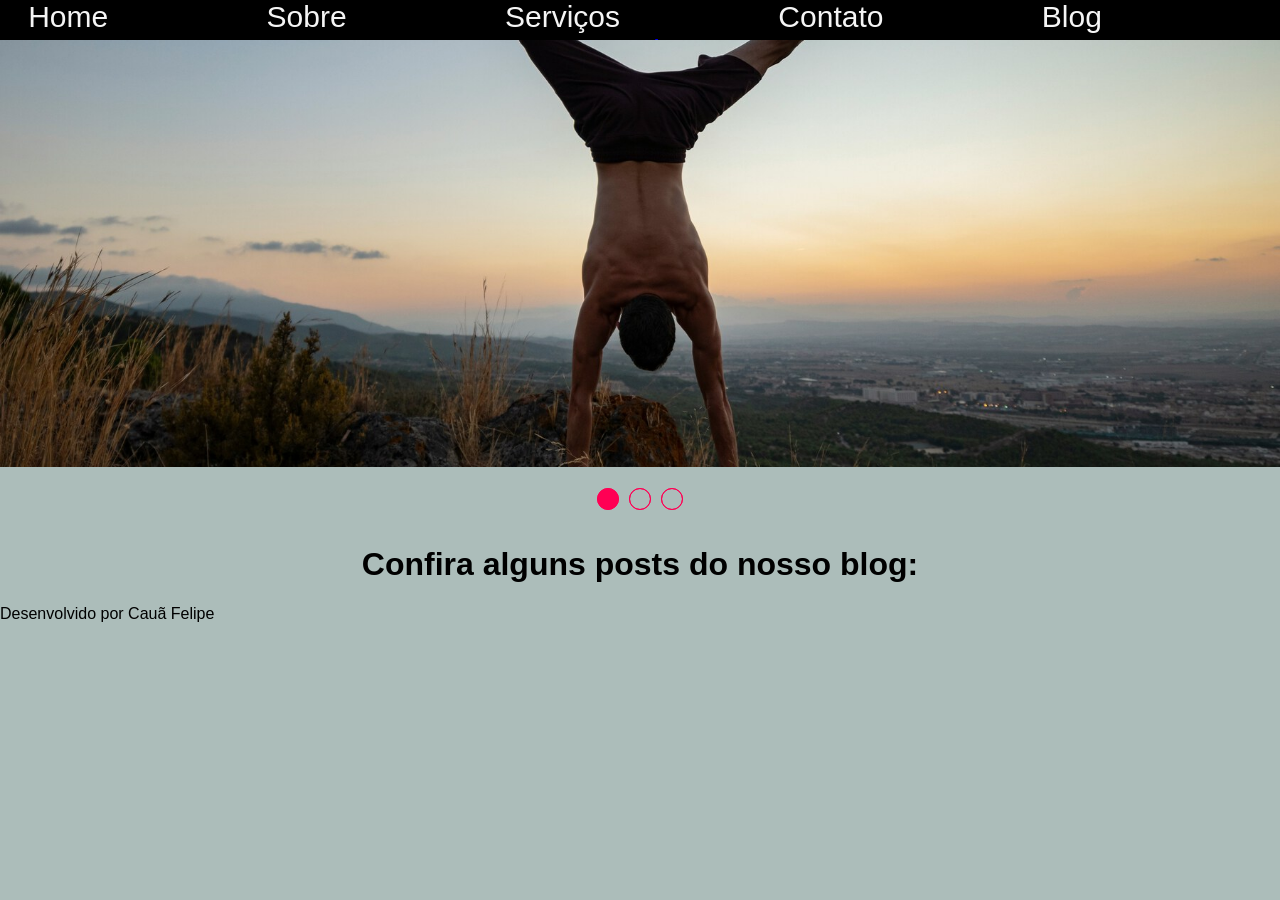
==== projeto/index.html @ 07b02a2f "primeira parte do index up da primeira parte do trabalho pagina index" ====
<!DOCTYPE html>
<html lang="pt-br">
<head>
    <meta charset="UTF-8">
    <meta name="viewport" content="width=device-width, initial-scale=1.0">
    <title>Recomeço</title>
    <link rel="stylesheet" href="estilocomp.css">
    <link rel="stylesheet" href="estiloslide.css">
    <script src="slide.js" defer></script>
</head>
<body>
    <header>
        <nav>
            <a href="index.html">Home</a>
            <a href="#">Sobre</a>
            <a href="#">Serviços</a>
            <a href="#">Contato</a>
            <a href="#">Blog</a>
            <a href="#">Login</a>
        </nav>
    </header>
    <section class="slider">
        <div class="slider-content">

            <input type="radio" name="btn-radio" id="radio1">
            <input type="radio" name="btn-radio" id="radio2">
            <input type="radio" name="btn-radio" id="radio3">

            <div class="slide-box primeiro">
                <img src="../imagens/result_slide1.jpg" alt="slide 1">
            </div>

            <div class="slide-box">
                <img src="../imagens/result_slide2.jpg" alt="slide 2">
            </div>

            <div class="slide-box">
                <img src="../imagens/result_slide3.jpg" alt="slide 3">
            </div>

            <div class="nav-auto">
                <div class="auto-btn1"></div>
                <div class="auto-btn2"></div>
                <div class="auto-btn3"></div>
            </div>

            <div class="nav-manual">
                <label for="radio1" class="manual-btn"></label>
                <label for="radio2" class="manual-btn"></label>
                <label for="radio3" class="manual-btn"></label>
            </div>
        </div>
    </section>
    <br><br><br>
    <h1>
        Confira alguns posts do nosso blog:
    </h1>
    <div>
        <p></p>
    </div>

    <footer>
        <p>
            Desenvolvido por Cauã Felipe
        </p>
    </footer>
</body>
</html>
---- projeto/estilocomp.css ----
@charset "UTF-8";

body{
    font-family: Arial, Helvetica, sans-serif;
    background-color: #ACBDBA;
    padding: 0px;
    margin: 0px;
    width: 100%;
    height: 100%;
}

nav {
    background-color: black;
    color: whitesmoke;
    width: 100%;
    height: 40px;
    text-align: center;
    font-size: 30px;
}

nav > a:not(:last-child) {
    text-decoration: none;
    color: whitesmoke;
    margin-right: 150px;

}

nav > a:hover {
    color: blue;
    cursor: pointer;
}

h1 {
    display: flex;
    flex-direction: column;
    align-items: center;
}
---- projeto/estiloslide.css ----
@charset "UTF-8";




section.slider {
    margin: 0 auto;
    width: 100%;
    padding: 0;
    overflow: hidden;
}

.slider-content{
    width: 400%;
    height: auto;
    display: flex;
}

.slider-content input {
    display: none;
}

.slide-box{
    width: 25%;
    height: 25%;
    position: relative;
    text-align: center;
    transition: 1s;
}

.slide-box img{
    width: 100%;
    
}

.nav-manual, .nav-auto{
    position: absolute;
    width: 100%;
    margin-top: 35%;
    display: flex;
    justify-content: center;
}

.nav-manual .manual-btn, .nav-auto div{
    border: 1px solid #ff0054;
    padding: 10px;
    border-radius: 90%;
    cursor: pointer;
    transition: 0.2s;
    justify-content: center;
}

.nav-manual .manual-btn:not(:last-child), .nav-auto div:not(:last-child){
    margin-right: 10px;
}

.nav-manual .manual-btn:hover {
    background-color: #ff0054;
}

#radio1:checked ~ .nav-auto .auto-btn1, #radio2:checked ~ .nav-auto .auto-btn2, #radio3:checked ~ .nav-auto .auto-btn3{
    background-color: #ff0054;
}

#radio1:checked ~ .primeiro {
    margin-left: 0%;
}

#radio2:checked ~ .primeiro {
    margin-left: -25%;
}

#radio3:checked ~ .primeiro {
    margin-left: -50%;
}
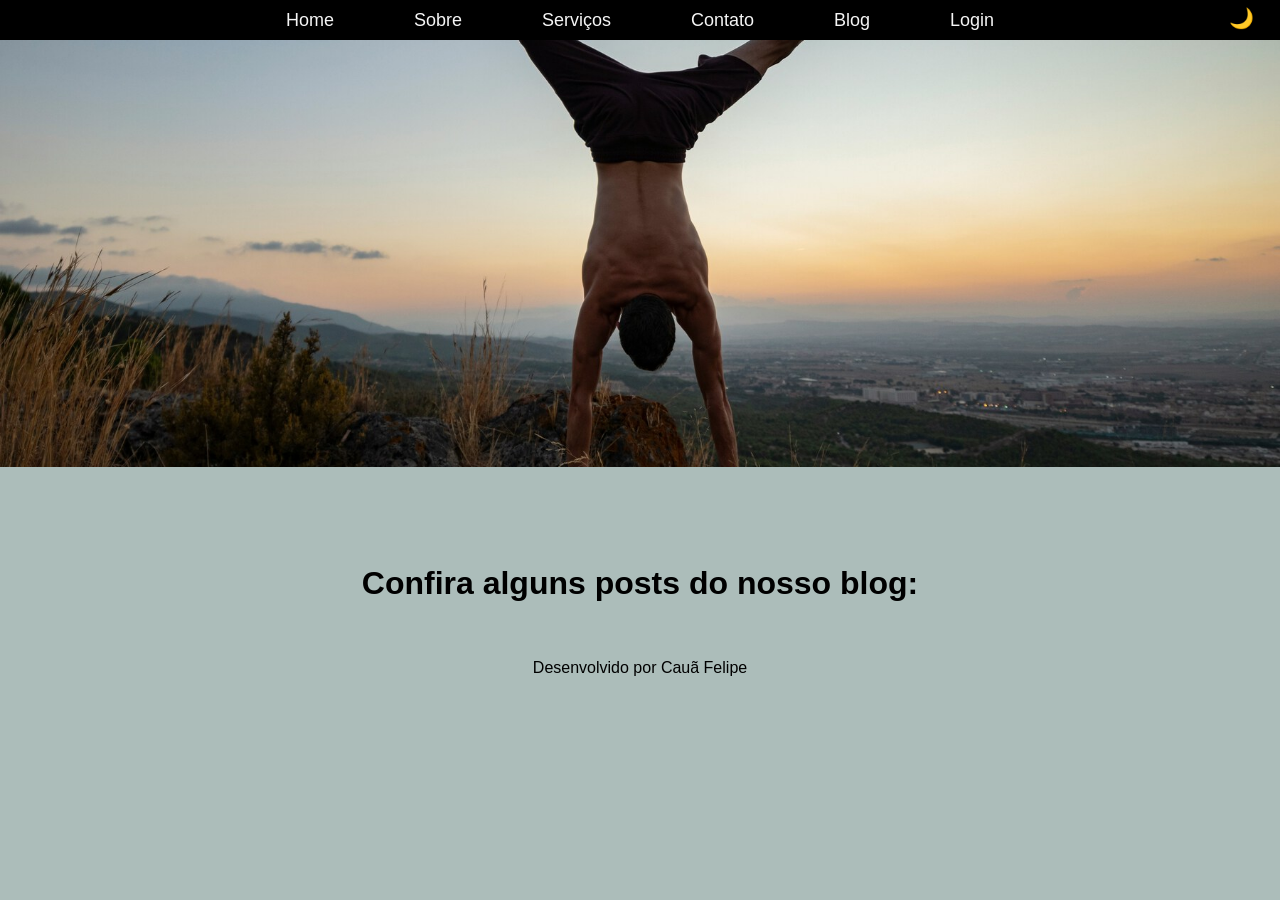
==== commit 12dd628f: "Adicionado Dark Mode" ====
--- a/projeto/index.html
+++ b/projeto/index.html
@@ -4,9 +4,10 @@
     <meta charset="UTF-8">
     <meta name="viewport" content="width=device-width, initial-scale=1.0">
     <title>Recomeço</title>
-    <link rel="stylesheet" href="estilocomp.css">
-    <link rel="stylesheet" href="estiloslide.css">
-    <script src="slide.js" defer></script>
+    <link rel="stylesheet" href="./css/estilocomp.css">
+    <link rel="stylesheet" href="./css/estiloslide.css">
+    <script src="./js/slide.js" defer></script>
+    <script src="./js/darkmode.js" defer></script>
 </head>
 <body>
     <header>
@@ -17,6 +18,9 @@
             <a href="#">Contato</a>
             <a href="#">Blog</a>
             <a href="#">Login</a>
+
+            <!-- botão dark -->
+    <button id="toggleDark">🌙</button>
         </nav>
     </header>
     <section class="slider">
--- a/projeto/css/estilocomp.css
+++ b/projeto/css/estilocomp.css
@@ -0,0 +1,135 @@
+@charset "UTF-8";
+
+/* ===== BODY ===== */
+body {
+    font-family: Arial, Helvetica, sans-serif;
+    background-color: #ACBDBA;
+    padding: 0;
+    margin: 0;
+    width: 100%;
+    height: 100%;
+
+    transition: background-color 0.3s, color 0.3s;
+}
+
+/* ===== NAVBAR ===== */
+nav {
+    background-color: black;
+    width: 100%;
+    height: 40px;
+
+    position: relative;
+
+    display: flex;
+    justify-content: center;
+    align-items: center;
+}
+
+/* LINKS */
+nav > a {
+    text-decoration: none;
+    color: whitesmoke;
+    margin: 0 40px;
+    font-size: 18px;
+}
+
+nav > a:hover {
+    color: blue;
+    cursor: pointer;
+}
+
+/* BOTÃO DARK */
+#toggleDark {
+    position: absolute;
+    right: 20px;
+    top: 5px;
+
+    background: none;
+    border: none;
+    font-size: 20px;
+    cursor: pointer;
+    color: white;
+
+    transition: transform 0.3s;
+}
+
+#toggleDark:hover {
+    transform: scale(1.2);
+}
+
+/* ===== TÍTULO ===== */
+h1 {
+    display: flex;
+    justify-content: center;
+    margin-top: 40px;
+}
+
+/* ===== SLIDER OVERLAY ===== */
+.slider {
+    position: relative;
+}
+
+.slider::after {
+    content: "";
+    position: absolute;
+    top: 0;
+    left: 0;
+    width: 100%;
+    height: 100%;
+
+    background: transparent;
+    transition: background 0.3s;
+}
+
+/* ===== FOOTER ===== */
+footer {
+    text-align: center;
+    padding: 20px;
+}
+
+/* ========================= */
+/* 🌙 MODO ESCURO */
+/* ========================= */
+
+body.dark-mode {
+    background-color: #0f172a;
+    color: #ffffff;
+}
+
+/* Navbar */
+body.dark-mode nav {
+    background-color: #000;
+}
+
+/* Links */
+body.dark-mode nav > a {
+    color: #ffffff;
+}
+
+body.dark-mode nav > a:hover {
+    color: #bb86fc;
+}
+
+/* Botão muda cor */
+body.dark-mode #toggleDark {
+    color: #facc15;
+}
+
+/* Título */
+body.dark-mode h1 {
+    color: #ffffff;
+}
+
+/* Footer */
+body.dark-mode footer {
+    background-color: #000;
+}
+
+body.dark-mode footer p {
+    color: #cccccc;
+}
+
+/* Overlay escuro no slider */
+body.dark-mode .slider::after {
+    background: rgba(0, 0, 0, 0.5);
+}
--- a/projeto/css/estiloslide.css
+++ b/projeto/css/estiloslide.css
@@ -0,0 +1,76 @@
+@charset "UTF-8";
+
+
+
+
+section.slider {
+    margin: 0 auto;
+    width: 100%;
+    padding: 0;
+    overflow: hidden;
+}
+
+.slider-content{
+    width: 400%;
+    height: auto;
+    display: flex;
+}
+
+.slider-content input {
+    display: none;
+}
+
+.slide-box{
+    width: 25%;
+    height: 25%;
+    position: relative;
+    text-align: center;
+    transition: 1s;
+}
+
+.slide-box img{
+    width: 100%;
+    
+}
+
+.nav-manual, .nav-auto{
+    position: absolute;
+    width: 100%;
+    margin-top: 35%;
+    display: flex;
+    justify-content: center;
+}
+
+.nav-manual .manual-btn, .nav-auto div{
+    border: 1px solid #ff0054;
+    padding: 10px;
+    border-radius: 90%;
+    cursor: pointer;
+    transition: 0.2s;
+    justify-content: center;
+}
+
+.nav-manual .manual-btn:not(:last-child), .nav-auto div:not(:last-child){
+    margin-right: 10px;
+}
+
+.nav-manual .manual-btn:hover {
+    background-color: #ff0054;
+}
+
+#radio1:checked ~ .nav-auto .auto-btn1, #radio2:checked ~ .nav-auto .auto-btn2, #radio3:checked ~ .nav-auto .auto-btn3{
+    background-color: #ff0054;
+}
+
+#radio1:checked ~ .primeiro {
+    margin-left: 0%;
+}
+
+#radio2:checked ~ .primeiro {
+    margin-left: -25%;
+}
+
+#radio3:checked ~ .primeiro {
+    margin-left: -50%;
+}
+
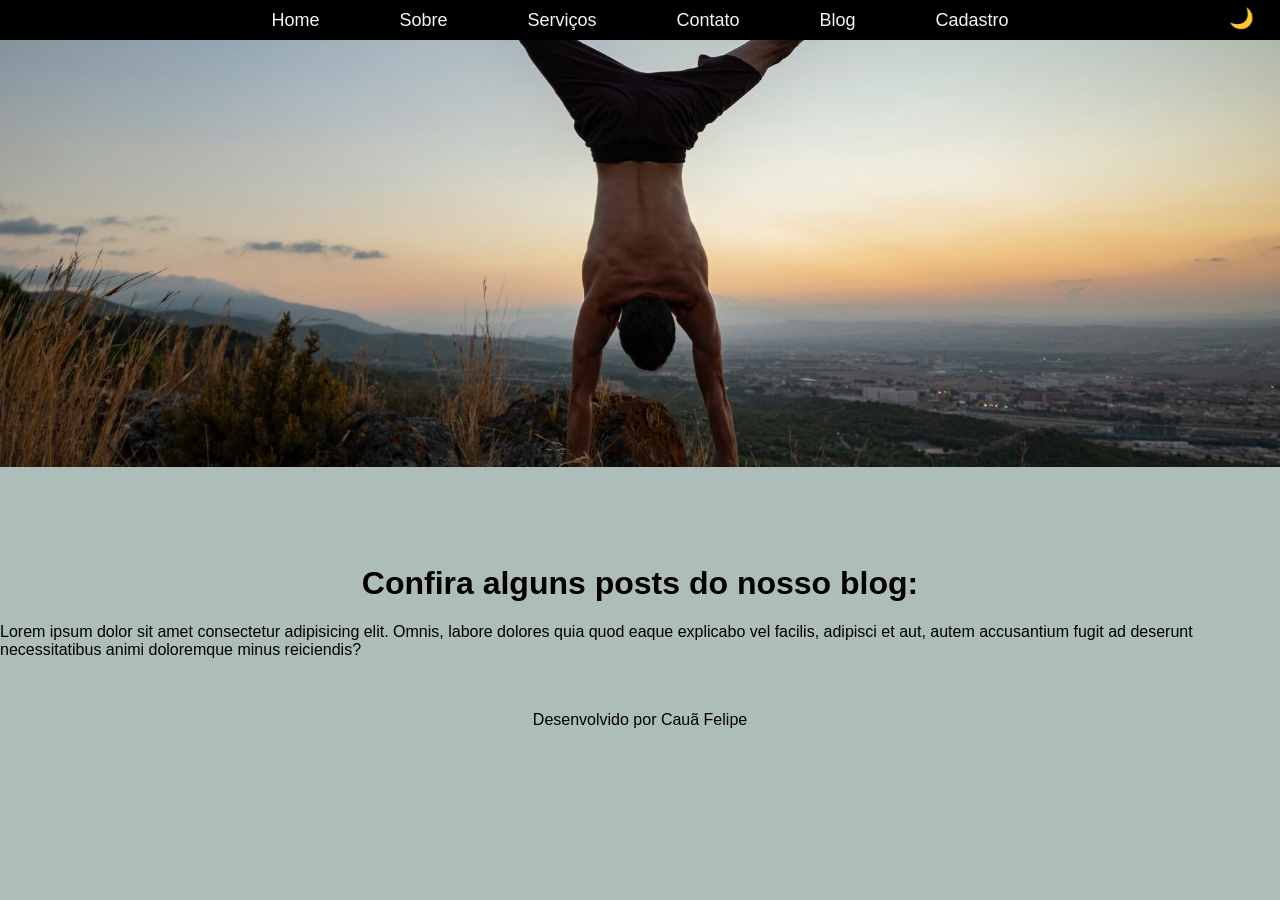
==== commit 2de2cb67: "corrigindo pastas no github" ====
--- a/projeto/index.html
+++ b/projeto/index.html
@@ -17,7 +17,7 @@
             <a href="#">Serviços</a>
             <a href="#">Contato</a>
             <a href="#">Blog</a>
-            <a href="#">Login</a>
+            <a href="html/cadastro.html">Cadastro</a>
 
             <!-- botão dark -->
     <button id="toggleDark">🌙</button>
@@ -60,7 +60,7 @@
         Confira alguns posts do nosso blog:
     </h1>
     <div>
-        <p></p>
+        <p>Lorem ipsum dolor sit amet consectetur adipisicing elit. Omnis, labore dolores quia quod eaque explicabo vel facilis, adipisci et aut, autem accusantium fugit ad deserunt necessitatibus animi doloremque minus reiciendis?</p>
     </div>
 
     <footer>
--- a/projeto/css/estilocomp.css
+++ b/projeto/css/estilocomp.css
@@ -1,4 +1,4 @@
-@charset "UTF-8";
+/*@charset "UTF-8";
 
 /* ===== BODY ===== */
 body {
@@ -23,7 +23,7 @@
     display: flex;
     justify-content: center;
     align-items: center;
-}
+} 
 
 /* LINKS */
 nav > a {
--- a/projeto/css/estiloslide.css
+++ b/projeto/css/estiloslide.css
@@ -72,5 +72,4 @@
 
 #radio3:checked ~ .primeiro {
     margin-left: -50%;
-}
-
+}
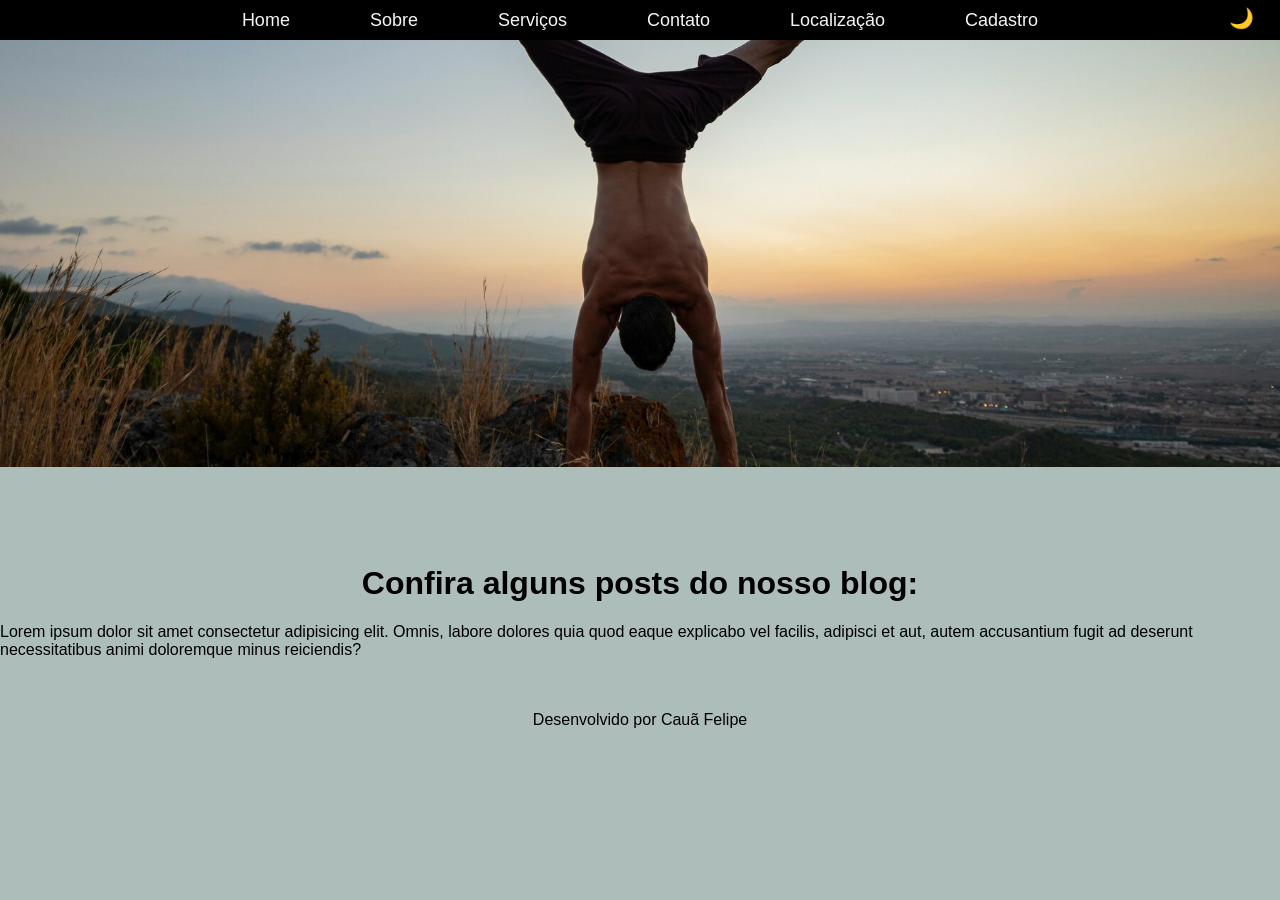
==== commit e2f4fb3e: "sobre e localização adicionados" ====
--- a/projeto/index.html
+++ b/projeto/index.html
@@ -13,10 +13,10 @@
     <header>
         <nav>
             <a href="index.html">Home</a>
-            <a href="#">Sobre</a>
+            <a href="html/sobre.html">Sobre</a>
             <a href="#">Serviços</a>
             <a href="#">Contato</a>
-            <a href="#">Blog</a>
+            <a href="html/localizacao.html">Localização</a>
             <a href="html/cadastro.html">Cadastro</a>
 
             <!-- botão dark -->
@@ -35,7 +35,7 @@
             </div>
 
             <div class="slide-box">
-                <img src="../imagens/result_slide2.jpg" alt="slide 2">
+                <!-- <img src="../imagens/result_slide2.jpg" alt="slide 2"> -->
             </div>
 
             <div class="slide-box">
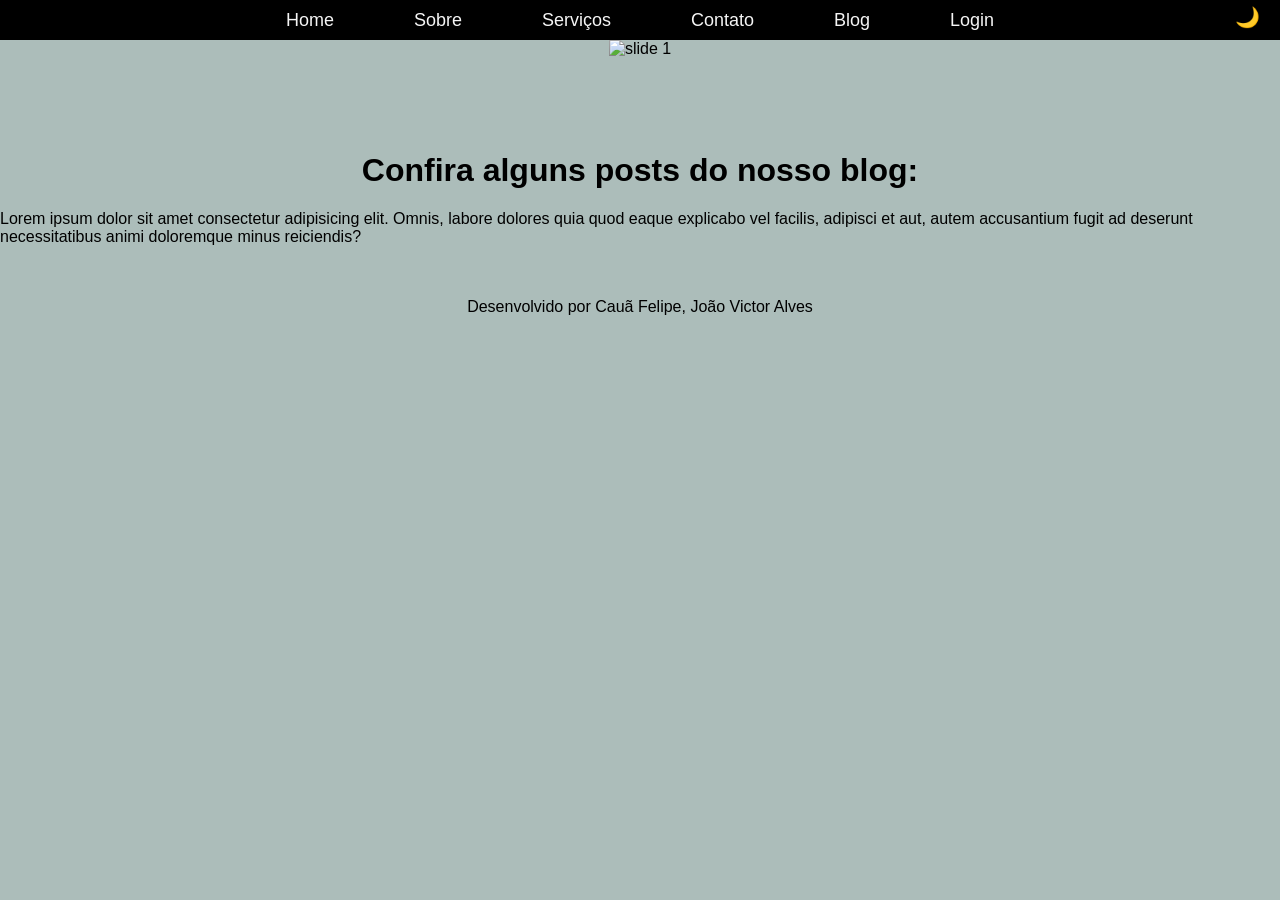
==== commit 8ff5ca4d: "Adicionado bolinhas para escolher o slide na pág principal e ajuste do dark mode na pág de cadastro" ====
--- a/projeto/index.html
+++ b/projeto/index.html
@@ -13,14 +13,14 @@
     <header>
         <nav>
             <a href="index.html">Home</a>
-            <a href="html/sobre.html">Sobre</a>
+            <a href="#">Sobre</a>
             <a href="#">Serviços</a>
             <a href="#">Contato</a>
-            <a href="html/localizacao.html">Localização</a>
-            <a href="html/cadastro.html">Cadastro</a>
+            <a href="#">Blog</a>
+            <a href="./html/login.html">Login</a>
 
             <!-- botão dark -->
-    <button id="toggleDark">🌙</button>
+    <button id="modoEscuro">🌙</button>
         </nav>
     </header>
     <section class="slider">
@@ -31,15 +31,15 @@
             <input type="radio" name="btn-radio" id="radio3">
 
             <div class="slide-box primeiro">
-                <img src="../imagens/result_slide1.jpg" alt="slide 1">
+                <img src="./imagens/result_slide1.jpg" alt="slide 1">
             </div>
 
             <div class="slide-box">
-                <!-- <img src="../imagens/result_slide2.jpg" alt="slide 2"> -->
+                <img src="./imagens/result_slide2.jpg" alt="slide 2">
             </div>
 
             <div class="slide-box">
-                <img src="../imagens/result_slide3.jpg" alt="slide 3">
+                <img src="./imagens/result_slide3.jpg" alt="slide 3">
             </div>
 
             <div class="nav-auto">
@@ -65,8 +65,9 @@
 
     <footer>
         <p>
-            Desenvolvido por Cauã Felipe
+            Desenvolvido por Cauã Felipe, João Victor Alves
         </p>
     </footer>
+
 </body>
 </html>
--- a/projeto/css/estilocomp.css
+++ b/projeto/css/estilocomp.css
@@ -39,21 +39,23 @@
 }
 
 /* BOTÃO DARK */
-#toggleDark {
+#modoEscuro {
     position: absolute;
     right: 20px;
     top: 5px;
-
+    width: auto;
+    margin: 0;
+    padding: 0;
     background: none;
     border: none;
+    box-shadow: none;
     font-size: 20px;
     cursor: pointer;
     color: white;
-
     transition: transform 0.3s;
 }
 
-#toggleDark:hover {
+#modoEscuro:hover {
     transform: scale(1.2);
 }
 
@@ -87,31 +89,24 @@
     padding: 20px;
 }
 
-/* ========================= */
 /* 🌙 MODO ESCURO */
-/* ========================= */
-
 body.dark-mode {
     background-color: #0f172a;
     color: #ffffff;
 }
-
 /* Navbar */
 body.dark-mode nav {
     background-color: #000;
 }
-
 /* Links */
 body.dark-mode nav > a {
     color: #ffffff;
 }
-
 body.dark-mode nav > a:hover {
     color: #bb86fc;
 }
-
 /* Botão muda cor */
-body.dark-mode #toggleDark {
+body.dark-mode #modoEscuro {
     color: #facc15;
 }
 
--- a/projeto/css/estiloslide.css
+++ b/projeto/css/estiloslide.css
@@ -8,6 +8,7 @@
     width: 100%;
     padding: 0;
     overflow: hidden;
+    position: relative;
 }
 
 .slider-content{
@@ -36,18 +37,28 @@
 .nav-manual, .nav-auto{
     position: absolute;
     width: 100%;
-    margin-top: 35%;
+    bottom: 20px;
     display: flex;
     justify-content: center;
 }
 
 .nav-manual .manual-btn, .nav-auto div{
-    border: 1px solid #ff0054;
-    padding: 10px;
-    border-radius: 90%;
+    border: 2px solid #ff0054;
+    width: 12px;
+    height: 12px;
+    padding: 0;
+    border-radius: 50%;
     cursor: pointer;
     transition: 0.2s;
-    justify-content: center;
+    display: block;
+}
+
+.nav-manual {
+    z-index: 100;
+}
+
+.nav-auto {
+    pointer-events: none;
 }
 
 .nav-manual .manual-btn:not(:last-child), .nav-auto div:not(:last-child){
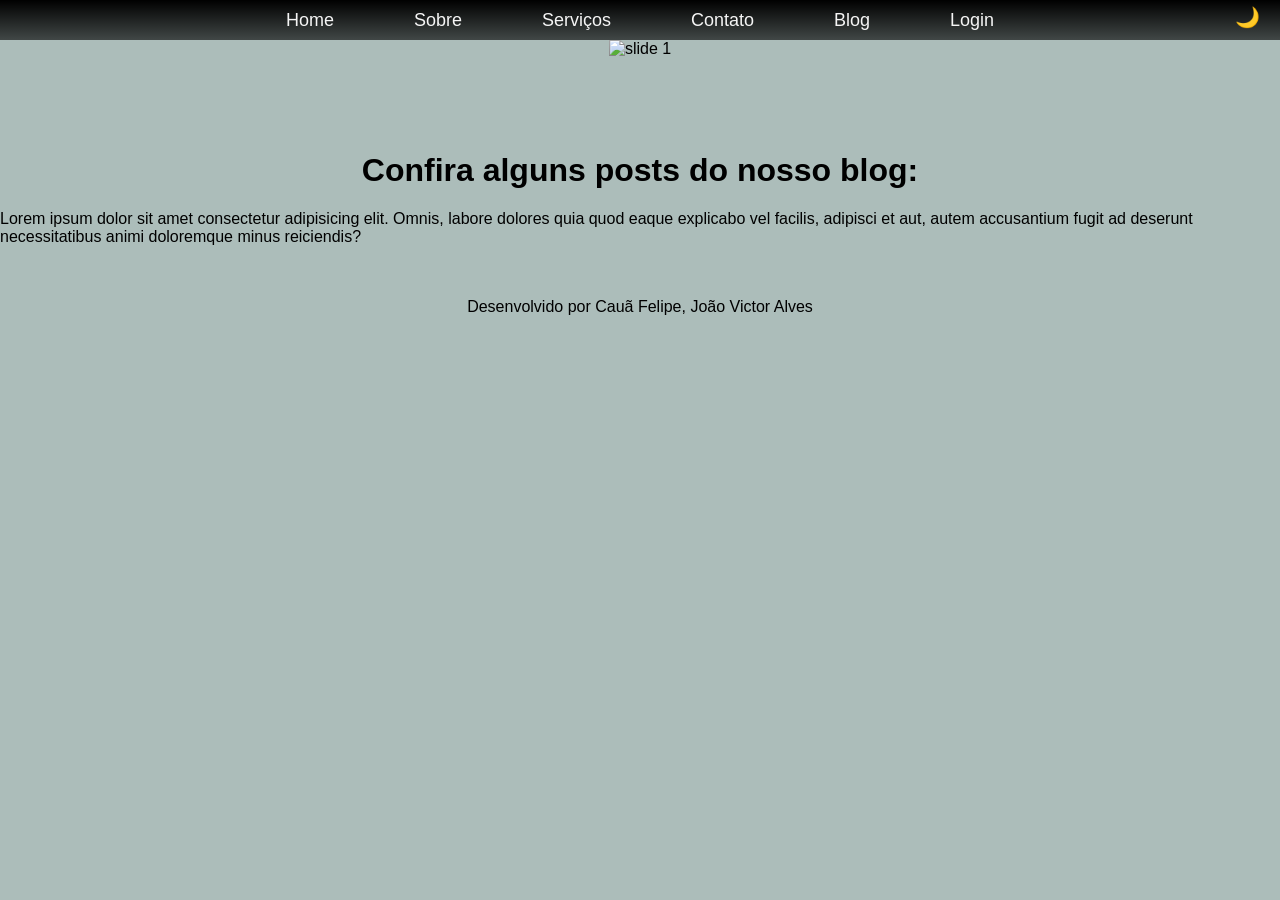
==== commit 8f9f5050: "Merge" ====
--- a/projeto/index.html
+++ b/projeto/index.html
@@ -1,19 +1,21 @@
 <!DOCTYPE html>
 <html lang="pt-br">
+
 <head>
     <meta charset="UTF-8">
     <meta name="viewport" content="width=device-width, initial-scale=1.0">
     <title>Recomeço</title>
-    <link rel="stylesheet" href="./css/estilocomp.css">
-    <link rel="stylesheet" href="./css/estiloslide.css">
-    <script src="./js/slide.js" defer></script>
-    <script src="./js/darkmode.js" defer></script>
+    <link rel="stylesheet" href="css/estilocomp.css">
+    <link rel="stylesheet" href="css/estiloslide.css">
+    <script src="js/slide.js" defer></script>
+    <script src="js/darkmode.js" defer></script>
 </head>
+
 <body>
     <header>
         <nav>
             <a href="index.html">Home</a>
-            <a href="#">Sobre</a>
+            <a href="html/sobre.html">Sobre</a>
             <a href="#">Serviços</a>
             <a href="#">Contato</a>
             <a href="#">Blog</a>
@@ -60,7 +62,9 @@
         Confira alguns posts do nosso blog:
     </h1>
     <div>
-        <p>Lorem ipsum dolor sit amet consectetur adipisicing elit. Omnis, labore dolores quia quod eaque explicabo vel facilis, adipisci et aut, autem accusantium fugit ad deserunt necessitatibus animi doloremque minus reiciendis?</p>
+        <p>Lorem ipsum dolor sit amet consectetur adipisicing elit. Omnis, labore dolores quia quod eaque explicabo vel
+            facilis, adipisci et aut, autem accusantium fugit ad deserunt necessitatibus animi doloremque minus
+            reiciendis?</p>
     </div>
 
     <footer>
@@ -70,4 +74,5 @@
     </footer>
 
 </body>
+
 </html>
--- a/projeto/css/estilocomp.css
+++ b/projeto/css/estilocomp.css
@@ -1,6 +1,5 @@
-/*@charset "UTF-8";
+@charset "UTF-8";
 
-/* ===== BODY ===== */
 body {
     font-family: Arial, Helvetica, sans-serif;
     background-color: #ACBDBA;
@@ -12,9 +11,8 @@
     transition: background-color 0.3s, color 0.3s;
 }
 
-/* ===== NAVBAR ===== */
 nav {
-    background-color: black;
+    background: linear-gradient(to bottom, black, #0000009f);
     width: 100%;
     height: 40px;
 
@@ -25,7 +23,6 @@
     align-items: center;
 } 
 
-/* LINKS */
 nav > a {
     text-decoration: none;
     color: whitesmoke;
@@ -59,31 +56,12 @@
     transform: scale(1.2);
 }
 
-/* ===== TÍTULO ===== */
 h1 {
     display: flex;
     justify-content: center;
     margin-top: 40px;
 }
 
-/* ===== SLIDER OVERLAY ===== */
-.slider {
-    position: relative;
-}
-
-.slider::after {
-    content: "";
-    position: absolute;
-    top: 0;
-    left: 0;
-    width: 100%;
-    height: 100%;
-
-    background: transparent;
-    transition: background 0.3s;
-}
-
-/* ===== FOOTER ===== */
 footer {
     text-align: center;
     padding: 20px;
@@ -110,12 +88,10 @@
     color: #facc15;
 }
 
-/* Título */
 body.dark-mode h1 {
     color: #ffffff;
 }
 
-/* Footer */
 body.dark-mode footer {
     background-color: #000;
 }
@@ -124,7 +100,6 @@
     color: #cccccc;
 }
 
-/* Overlay escuro no slider */
 body.dark-mode .slider::after {
     background: rgba(0, 0, 0, 0.5);
 }
--- a/projeto/css/estiloslide.css
+++ b/projeto/css/estiloslide.css
@@ -1,7 +1,20 @@
 @charset "UTF-8";
 
+.slider {
+    position: relative;
+}
 
+.slider::after {
+    content: "";
+    position: absolute;
+    top: 0;
+    left: 0;
+    width: 100%;
+    height: 100%;
 
+    background: transparent;
+    transition: background 0.3s;
+}
 
 section.slider {
     margin: 0 auto;
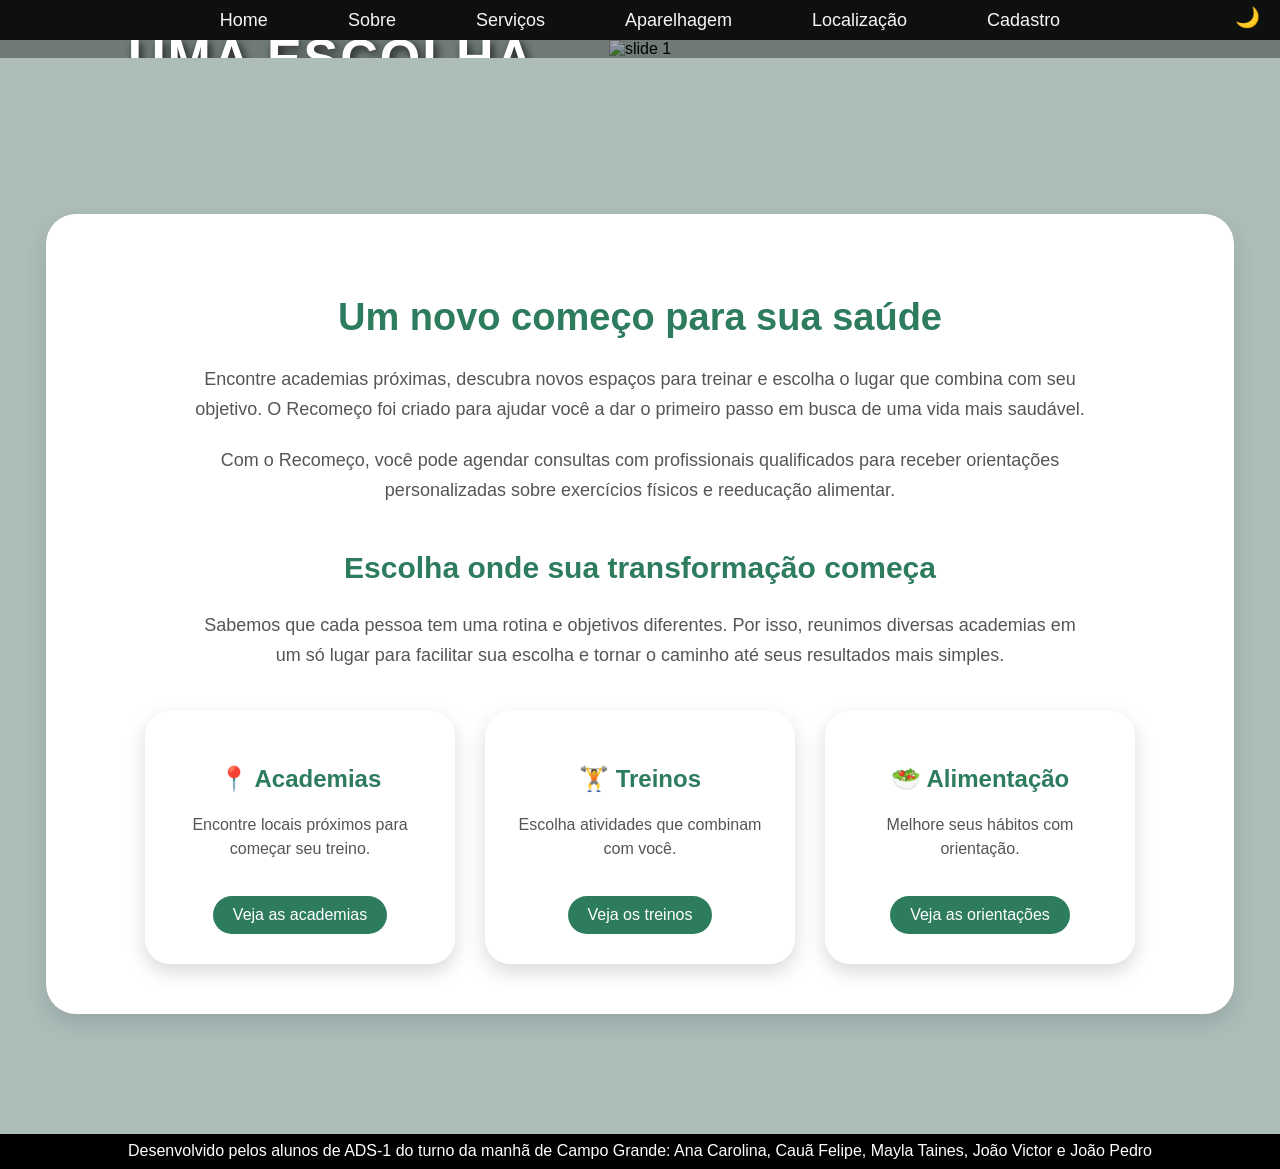
==== commit 9ac93e73: "estilo do login e autenticação adicionada nas paginas" ====
--- a/projeto/index.html
+++ b/projeto/index.html
@@ -5,24 +5,25 @@
     <meta charset="UTF-8">
     <meta name="viewport" content="width=device-width, initial-scale=1.0">
     <title>Recomeço</title>
-    <link rel="stylesheet" href="css/estilocomp.css">
+    <link rel="stylesheet" href="css/estilogeral.css">
     <link rel="stylesheet" href="css/estiloslide.css">
+    <link rel="stylesheet" href="css/estilohome.css">
+    <link rel="shortcut icon" href="imagens/favicon.jpeg" type="image/x-icon">
     <script src="js/slide.js" defer></script>
     <script src="js/darkmode.js" defer></script>
 </head>
 
-<body>
+<body> 
+
     <header>
         <nav>
             <a href="index.html">Home</a>
             <a href="html/sobre.html">Sobre</a>
-            <a href="#">Serviços</a>
-            <a href="#">Contato</a>
-            <a href="#">Blog</a>
-            <a href="./html/login.html">Login</a>
-
-            <!-- botão dark -->
-    <button id="modoEscuro">🌙</button>
+            <a href="html/serviços.html">Serviços</a>
+            <a href="html/aparelhagem.html">Aparelhagem</a>
+            <a href="html/localizacao.html">Localização</a>
+            <a href="html/cadastro.html">Cadastro</a>
+            <button id="modoEscuro">🌙</button>
         </nav>
     </header>
     <section class="slider">
@@ -33,15 +34,35 @@
             <input type="radio" name="btn-radio" id="radio3">
 
             <div class="slide-box primeiro">
-                <img src="./imagens/result_slide1.jpg" alt="slide 1">
+                <img src="imagens/result_slide1.jpg" alt="slide 1">
+                <div class="texto-slide">
+                    <h1>SEU OBJETIVO<BR>
+                        COMEÇA COM<BR>
+                         UMA ESCOLHA</h1>
+                         <span></span>
+                         <p>Encontre a academia ideal para sua jornada.</p>
+                </div>
+            </div>
+ 
+            <div class="slide-box">
+                <img src="imagens/result_slide2.jpg" alt="slide 2"> 
+                <div class="texto-slide">
+                <h1>CUIDE DA SUA<BR>
+                    SAÚDE COM<BR>
+                    ORIENTAÇÃO</h1>
+                    <span></span>
+                    <P>Profissionais preparados para ajudar você.</P>
+                </div>
             </div>
 
             <div class="slide-box">
-                <img src="./imagens/result_slide2.jpg" alt="slide 2">
-            </div>
-
-            <div class="slide-box">
-                <img src="./imagens/result_slide3.jpg" alt="slide 3">
+                <img src="imagens/result_slide3.jpg" alt="slide 3">
+                <div class="texto-slide">
+                    <h1>PEQUENAS MUDANÇAS,<BR>
+                      GRANDES RESULTADOS</h1>
+                        <span></span>
+                        <P>Construa hábitos melhores todos os dias.</P>
+                </div>
             </div>
 
             <div class="nav-auto">
@@ -58,21 +79,93 @@
         </div>
     </section>
     <br><br><br>
+    <section class="conteudo">
+
     <h1>
-        Confira alguns posts do nosso blog:
+        Um novo começo para sua saúde
     </h1>
-    <div>
-        <p>Lorem ipsum dolor sit amet consectetur adipisicing elit. Omnis, labore dolores quia quod eaque explicabo vel
-            facilis, adipisci et aut, autem accusantium fugit ad deserunt necessitatibus animi doloremque minus
-            reiciendis?</p>
+
+
+    <p>
+        Encontre academias próximas, descubra novos espaços para treinar
+        e escolha o lugar que combina com seu objetivo.
+        O Recomeço foi criado para ajudar você a dar o primeiro passo
+        em busca de uma vida mais saudável.
+    </p>
+
+
+    <p>
+        Com o Recomeço, você pode agendar consultas com profissionais
+        qualificados para receber orientações personalizadas sobre
+        exercícios físicos e reeducação alimentar.
+    </p>
+
+
+
+    <h2>
+        Escolha onde sua transformação começa
+    </h2>
+
+
+    <p>
+        Sabemos que cada pessoa tem uma rotina e objetivos diferentes.
+        Por isso, reunimos diversas academias em um só lugar para facilitar
+        sua escolha e tornar o caminho até seus resultados mais simples.
+    </p>
+
+
+
+    <div class="cards-home">
+
+
+        <div class="card-home">
+
+            <h3>📍 Academias</h3>
+
+            <p>
+                Encontre locais próximos para começar seu treino.
+            </p>
+            <a href="html/localizacao.html">Veja as academias</a>
+        </div>
+
+
+
+        <div class="card-home">
+
+            <h3>🏋 Treinos</h3>
+
+            <p>
+                Escolha atividades que combinam com você.
+            </p>
+            <a href="../projeto/html/serviços.html">Veja os treinos</a>
+
+        </div>
+
+
+
+        <div class="card-home">
+
+            <h3>🥗 Alimentação</h3>
+
+            <p>
+                Melhore seus hábitos com orientação.
+            </p>
+            <a href="../projeto/html/serviços.html">Veja as orientações</a>
+
+        </div>
+
+
     </div>
+
+
+</section>
 
     <footer>
         <p>
-            Desenvolvido por Cauã Felipe, João Victor Alves
+            Desenvolvido pelos alunos de ADS-1 do turno da manhã de Campo Grande: Ana Carolina, Cauã Felipe, Mayla Taines, João Victor e João Pedro
         </p>
     </footer>
-
+    </div>
 </body>
 
 </html>
--- a/projeto/css/estilogeral.css
+++ b/projeto/css/estilogeral.css
@@ -0,0 +1,101 @@
+@charset "UTF-8";
+
+body {
+    font-family: Arial, Helvetica, sans-serif;
+    background-color: #ACBDBA;
+    padding: 0;
+    margin: 0;
+    width: 100%;
+    height: 100%;
+    padding-top: 40px;
+}
+
+nav {
+    background-color: rgba(0, 0, 0, 0.918);
+    width: 100%;
+    height: 40px;
+    position: fixed;
+    top: 0;
+    z-index: 10;
+    display: flex;
+    justify-content: center;
+    align-items: center;
+} 
+
+nav > a {
+    text-decoration: none;
+    color: whitesmoke;
+    margin: 0 40px;
+    font-size: 18px;
+}
+
+nav > a:hover {
+    color: blue;
+    cursor: pointer;
+}
+
+#modoEscuro {
+    position: absolute;
+    right: 20px;
+    top: 5px;
+    width: auto;
+    margin: 0;
+    padding: 0;
+    background: none;
+    border: none;
+    box-shadow: none;
+    font-size: 20px;
+    cursor: pointer;
+    color: white;
+    transition: transform 0.3s;
+}
+
+#modoEscuro:hover {
+    transform: scale(1.2);
+}
+    
+body.dark-mode {
+    background-color: #0f172a;
+    color: #ffffff;
+}
+
+body.dark-mode nav {
+    background-color: #000;
+}
+
+body.dark-mode nav > a {
+    color: #ffffff;
+}
+body.dark-mode nav > a:hover {
+    color: #bb86fc;
+}
+
+body.dark-mode #modoEscuro {
+    color: #facc15;
+}
+
+body.dark-mode h1 {
+    color: #ffffff;
+}
+
+body.dark-mode footer {
+    background-color: #000;
+}
+
+body.dark-mode footer p {
+    color: #cccccc;
+}
+
+body.dark-mode .slider::after {
+    background: rgba(0, 0, 0, 0.5);
+}
+
+footer {
+    background-color: black;
+    color: white;
+    text-align: center;
+    height: 35px;
+    display: flex;
+    align-items: center;
+    justify-content: center;
+}
--- a/projeto/css/estiloslide.css
+++ b/projeto/css/estiloslide.css
@@ -1,7 +1,7 @@
 @charset "UTF-8";
 
 .slider {
-    position: relative;
+    position: absolute;
 }
 
 .slider::after {
@@ -11,9 +11,9 @@
     left: 0;
     width: 100%;
     height: 100%;
-
-    background: transparent;
+    background: rgba(0, 0, 0, 0.35);
     transition: background 0.3s;
+    z-index: 1;
 }
 
 section.slider {
@@ -21,7 +21,6 @@
     width: 100%;
     padding: 0;
     overflow: hidden;
-    position: relative;
 }
 
 .slider-content{
@@ -44,34 +43,25 @@
 
 .slide-box img{
     width: 100%;
-    
 }
 
 .nav-manual, .nav-auto{
     position: absolute;
     width: 100%;
     bottom: 20px;
+    margin-top: 0;
     display: flex;
     justify-content: center;
+    z-index: 10;
 }
 
 .nav-manual .manual-btn, .nav-auto div{
-    border: 2px solid #ff0054;
-    width: 12px;
-    height: 12px;
-    padding: 0;
-    border-radius: 50%;
+    border: 1px solid rgba(0, 0, 0, 0.37); /*borda*/
+    padding: 10px;
+    border-radius: 90%;
     cursor: pointer;
     transition: 0.2s;
-    display: block;
-}
-
-.nav-manual {
-    z-index: 100;
-}
-
-.nav-auto {
-    pointer-events: none;
+    justify-content: center;
 }
 
 .nav-manual .manual-btn:not(:last-child), .nav-auto div:not(:last-child){
@@ -79,11 +69,11 @@
 }
 
 .nav-manual .manual-btn:hover {
-    background-color: #ff0054;
+    background-color: #3cff00;
 }
 
 #radio1:checked ~ .nav-auto .auto-btn1, #radio2:checked ~ .nav-auto .auto-btn2, #radio3:checked ~ .nav-auto .auto-btn3{
-    background-color: #ff0054;
+    background-color: #0d850265;
 }
 
 #radio1:checked ~ .primeiro {
@@ -96,4 +86,41 @@
 
 #radio3:checked ~ .primeiro {
     margin-left: -50%;
+}
+
+.texto-slide{
+    position: absolute;
+    top: 50%;
+    left: 10%;
+    transform: translateY(-50%);
+    color: white;
+    text-align: left;
+    width: 500px;
+    z-index: 5;
+}
+
+.texto-slide h1{
+font-size: 52px;
+line-height: 1.1;
+font-weight: 900;
+text-transform: uppercase;
+letter-spacing: 2px;
+text-shadow: 3px 3px 10px rgba(0,0,0,0.8);
+margin: 0;
+}
+
+.texto-slide span{
+display: block;
+width: 60px;
+height: 5px;
+background: #2e7c5e;
+margin-top: 20px;
+border-bottom: 20px;
+}
+
+.texto-slide p{
+font-size: 20px;
+line-height: 1.5;
+color: white;
+text-shadow: 2px 2px 8px rgba(0,0,0,0.8);
 }
--- a/projeto/css/estilohome.css
+++ b/projeto/css/estilohome.css
@@ -0,0 +1,170 @@
+@charset "UTF-8";
+
+.conteudo{
+    background:white;
+    width: 85%;
+    margin: 120px auto;
+    padding: 50px;
+    border-radius: 30px;
+    text-align: center;
+    box-shadow:0 10px 25px rgba(0,0,0,0.12);
+}
+
+.conteudo h1{
+    font-size: 38px;
+    color: #2e7c5e;
+    margin-bottom: 25px;
+}
+
+.conteudo h2{
+    margin-top: 45px;
+    color: #2e7c5e;
+    font-size: 30px;
+}
+
+.conteudo p{
+    color: #555;
+    font-size: 18px;
+    line-height: 1.7;
+    max-width: 900px;
+    margin: 20px auto;
+}
+
+.cards-home{
+    display: flex;
+    justify-content: center;
+    gap: 30px;
+    margin-top: 40px;
+    flex-wrap: wrap;
+}
+
+.card-home{
+    background: #ffffff;
+    width: 250px;
+    min-height: 180px;
+    padding: 30px;
+    border-radius: 25px;
+    box-shadow: 0 8px 20px rgba(0,0,0,0.15);
+    transition: 0.3s;
+    text-align: center;
+}
+
+.card-home:hover{
+    transform: translateY(-8px);
+}
+
+.card-home h3{
+    font-size: 24px;
+    color: #2e7c5e;
+    margin-bottom: 15px;
+}
+
+.card-home p{
+    font-size: 16px;
+    color: #555;
+    line-height: 1.5;
+}
+
+.card-home a{
+    display: inline-block;
+    margin-top: 15px;
+    padding: 10px 20px;
+    background: #2e7c5e;
+    color: white;
+    border-radius: 20px;
+    text-decoration: none;
+}
+
+.cards-home{
+    display: flex;
+    justify-content: center;
+    gap: 30px;
+    margin-top: 40px;
+    flex-wrap: wrap;
+}
+
+.card-home{
+    background: #ffffff;
+    width: 250px;
+    min-height: 180px;
+    padding: 30px;
+    border-radius: 25px;
+    box-shadow: 0 8px 20px rgba(0,0,0,0.15);
+    transition: 0.3s;
+    text-align: center;
+}
+
+.card-home:hover{
+    transform: translateY(-8px);
+}
+
+.card-home h3{
+    font-size: 24px;
+    color: #2e7c5e;
+    margin-bottom: 15px;
+}
+
+.card-home p{
+    font-size: 16px;
+    color: #555;
+    line-height: 1.5;
+}
+
+.card-home a{
+    display: inline-block;
+    margin-top: 15px;
+    padding: 10px 20px;
+    background: #2e7c5e;
+    color: white;
+    border-radius: 20px;
+    text-decoration: none;
+}
+
+.cards-home{
+    display: flex;
+    justify-content: center;
+    gap: 30px;
+    margin-top: 40px;
+    flex-wrap: wrap;
+}
+
+.card-home{
+    background: #ffffff;
+    width: 250px;
+    min-height: 180px;
+    padding: 30px;
+    border-radius: 25px;
+    box-shadow: 0 8px 20px rgba(0,0,0,0.15);
+    transition: 0.3s;
+    text-align: center;
+}
+
+.card-home:hover{
+    transform: translateY(-8px);
+}
+
+.card-home h3{
+    font-size: 24px;
+    color: #2e7c5e;
+    margin-bottom: 15px;
+}
+
+.card-home p{
+    font-size: 16px;
+    color: #555;
+    line-height: 1.5;
+}
+
+.card-home a{
+    display: inline-block;
+    margin-top: 15px;
+    padding: 10px 20px;
+    background: #2e7c5e;
+    color: white;
+    border-radius: 20px;
+    text-decoration: none;
+}
+
+.card-home a:hover{
+    background: #1e5c3e;
+}
